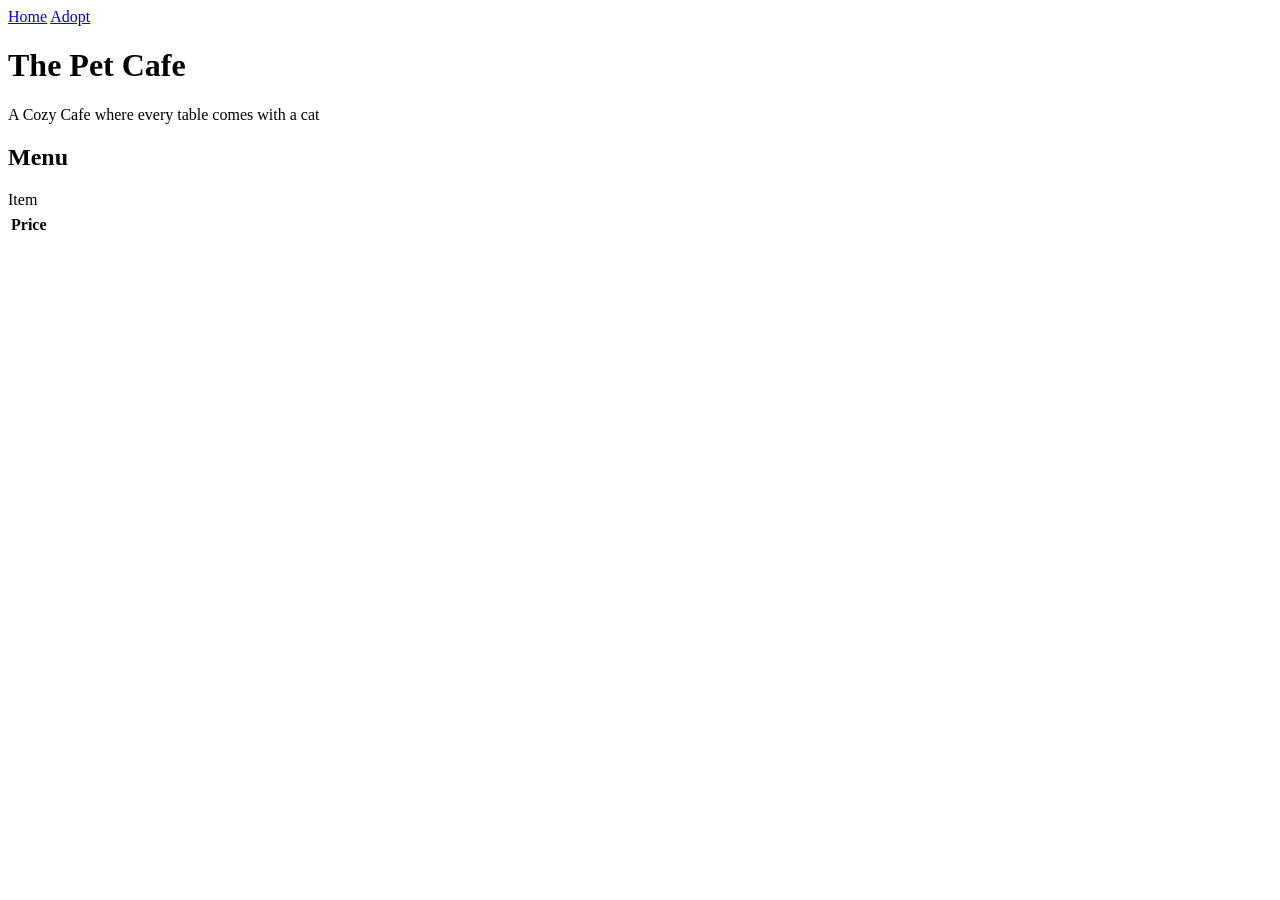
==== index.html @ e31e9b63 "init commit" ====
<!DOCTYPE html>
<html lang="en">
<head>
    <meta charset="UTF-8">
    <title>The Pet Cafe</title>
    <link rel="stylesheet" href="style.css">
</head>
<body>
    <nav>
        <a href="index.html">Home</a>
        <a href="adopt.html">Adopt</a>
    </nav>
    <header>
        <h1>The Pet Cafe</h1>
        <p>A Cozy Cafe where every table comes with a cat</p>
    </header>

    <section id="menu">
        <h2>Menu</h2>
        <table>
            <tr><tr>Item</tr><th>Price</th></tr>
        </table>
</body>
</html>
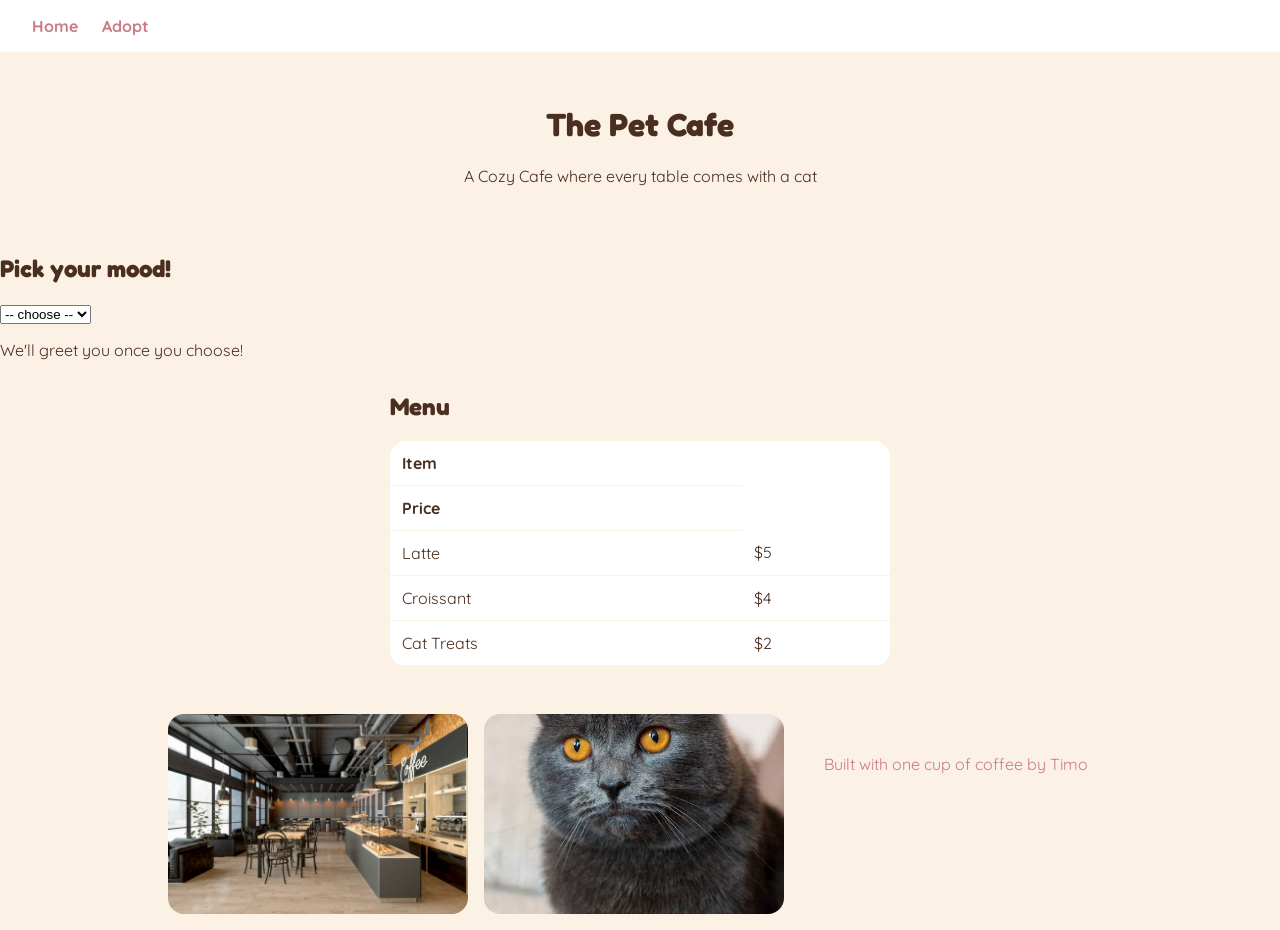
==== commit c2133e2d: "Added the basics pages and some css and js" ====
--- a/index.html
+++ b/index.html
@@ -15,10 +15,34 @@
         <p>A Cozy Cafe where every table comes with a cat</p>
     </header>
 
+    <section id="mood">
+        <h2>Pick your mood!</h2>
+        <select id="mood-style">
+            <option value="">-- choose --</option>
+            <option value="sleepy">Sleepy</option>
+            <option value="playful">Playful</option>
+            <option value="hungry">Hungry</option>
+        </select>
+        <p id="mood-text">We'll greet you once you choose!</p>
+    </section>
+
     <section id="menu">
         <h2>Menu</h2>
         <table>
-            <tr><tr>Item</tr><th>Price</th></tr>
+            <tr><th>Item</tr><th>Price</th></tr>
+            <tr><td>Latte</td><td>$5</td></tr>
+            <tr><td>Croissant</td><td>$4</td></tr>
+            <tr><td>Cat Treats</td><td>$2</td></tr>
         </table>
+    </section>
+    <section id="gallery">
+        <img src="cafe.jpg" alt="cafe interior">
+        <img src="cat.jpg" alt="A resident cat"
+    </section>
+
+    <footer>
+        <p>Built with one cup of coffee by Timo</p>
+    </footer>
+    <script src="script.js"></script>
 </body>
 </html>
--- a/style.css
+++ b/style.css
@@ -0,0 +1,117 @@
+@import url('https://fonts.googleapis.com/css2?family=Fredoka:wght@600&family=Quicksand&display=swap');
+
+:root {
+    --cream: #fbf1e4;
+    --brown: #4a2e1f;
+    --rose: #c97c86;
+    --radius: 16px;
+}
+
+*{box-sizing: border-box;}
+body{
+    margin:0;
+    background: var(--cream);
+    color: var(--brown);
+    font-family: 'Quicksand', sans-serif;
+}
+
+h1,h2,h3 {
+    font-family: 'Fredoka', sans-serif;
+}
+
+nav {
+    display: flex;
+    gap: 1.5rem;
+    padding: 1rem 2rem;
+    background: white;
+}
+
+nav a {
+    text-decoration: none;
+    color: var(--rose);
+    font-weight: bold;
+    transition: color 0.2s ease;
+}
+
+nav a:hover {
+    color:var(--brown);
+}
+header {
+    padding: 2rem;
+    text-align: center;
+}
+
+#gallery {
+    display: flex;
+    gap: 1rem;
+    justify-content: center;
+    padding: 1rem 2rem;
+    flex-wrap: wrap;
+}
+
+#gallery img {
+    width: 300px;
+    height: 200px;
+    object-fit: cover;
+    border-radius: var(--radius);
+}
+
+#menu {
+    max-width: 500px;
+    margin: 2rem auto;
+}
+
+table {
+    width: 100%;
+    border-collapse: collapse;
+    background: white;
+    border-radius: var(--radius);
+    overflow: hidden;
+}
+
+td, th {
+    padding: 0.75rem;
+    border-bottom: 1px solid var(--cream);
+    text-align: left;
+}
+
+#cats {
+    display: grid;
+    grid-template-columns: repeat(auto-fit, minmax(200px, 1fr));
+    gap: 1.5rem;
+    padding: 2rem;
+}
+
+.cat-card {
+    background: white;
+    border-radius: var(--radius);
+    overflow: hidden;
+    padding-bottom: 1rem;
+    text-align: center;
+    transition: trasform 0.2s ease;
+}
+
+.cat-card:hover {
+    transform: translateY(-6px);
+}
+
+.cat-card img {
+    width: 100%;
+    height: 160px;
+    object-fit: cover;
+}
+footer {
+    text-align: center;
+    padding: 1.5rem;
+    color: var(--rose);
+}
+
+@media (max-width: 600px) {
+    nav {
+        flex-direction: column;
+        gap: 0.5rem;
+    }
+    #gallery img {
+        width: 100%;
+    }
+}
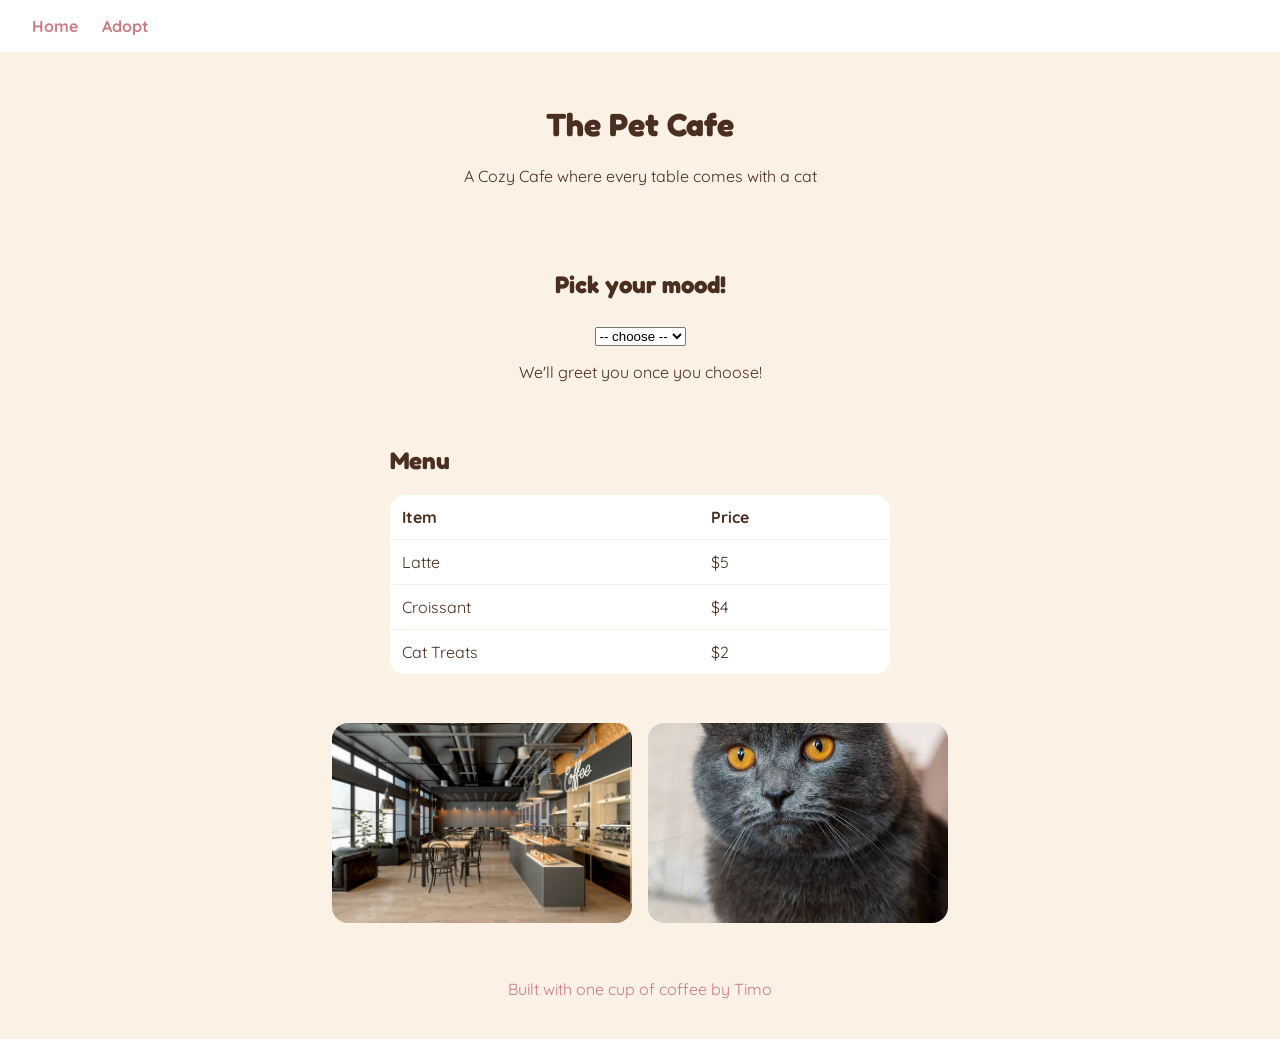
==== commit 6dfa4ee5: "Fix some weird typos and finilzing the project" ====
--- a/index.html
+++ b/index.html
@@ -17,7 +17,7 @@
 
     <section id="mood">
         <h2>Pick your mood!</h2>
-        <select id="mood-style">
+        <select id="mood-select">
             <option value="">-- choose --</option>
             <option value="sleepy">Sleepy</option>
             <option value="playful">Playful</option>
@@ -29,7 +29,7 @@
     <section id="menu">
         <h2>Menu</h2>
         <table>
-            <tr><th>Item</tr><th>Price</th></tr>
+            <tr><th>Item</th><th>Price</th></tr>
             <tr><td>Latte</td><td>$5</td></tr>
             <tr><td>Croissant</td><td>$4</td></tr>
             <tr><td>Cat Treats</td><td>$2</td></tr>
@@ -37,7 +37,7 @@
     </section>
     <section id="gallery">
         <img src="cafe.jpg" alt="cafe interior">
-        <img src="cat.jpg" alt="A resident cat"
+        <img src="cat.jpg" alt="A resident cat">
     </section>
 
     <footer>
--- a/style.css
+++ b/style.css
@@ -61,6 +61,15 @@
     margin: 2rem auto;
 }
 
+#mood {
+    text-align: center;
+    padding: 1rem 2rem;
+}
+
+#mood select {
+    margin-top: 0.5rem;
+}
+
 table {
     width: 100%;
     border-collapse: collapse;
@@ -82,13 +91,73 @@
     padding: 2rem;
 }
 
+#pet, #adopt-form {
+    max-width: 500px;
+    margin: 2rem auto;
+    padding: 2rem;
+    background: white;
+    border-radius: var(--radius);
+    text-align: center;
+}
+#pet img {
+    width: 200px;
+    height: 200px;
+    object-fit: cover;
+    border-radius: var(--radius);
+    margin-bottom: 1rem;
+}
+
+#pet-bubble {
+    color: var(--rose);
+    font-weight: bold;
+}
+
+#feed-btn {
+    font-family: 'Quicksand', sans-serif;
+    font-size: 1rem;
+    font-weight: bold;
+    background: var(--rose);
+    color: white;
+    border: none;
+    padding: 0.75rem 1.5rem;
+    border-radius: var(--radius);
+    cursor: pointer;
+    margin-top: 0.5rem;
+    transition: background 0.2s ease, trasform 0.2s ease;
+}
+
+#feed-btn:hover {
+    background: var(--brown);
+    transform: translate(-2px);
+}
+
+#adopt-form input,
+#adopt-form button {
+    font-family: 'Quicksand', sans-serif;
+    padding: 0.6rem 1rem;
+    border-radius: var(--radius);
+    border: 1px solid var(--cream);
+}
+
+#adopt-form button {
+    background: var(--rose);
+    color: white;
+    border: none;
+    cursor: pointer;
+    transition: background 0.2s ease;
+}
+
+#adopt-form button:hover {
+    background: var(--brown);
+}
+
 .cat-card {
     background: white;
     border-radius: var(--radius);
     overflow: hidden;
     padding-bottom: 1rem;
     text-align: center;
-    transition: trasform 0.2s ease;
+    transition: transform 0.2s ease;
 }
 
 .cat-card:hover {
@@ -97,13 +166,17 @@
 
 .cat-card img {
     width: 100%;
-    height: 160px;
+    height: 400px;
     object-fit: cover;
 }
 footer {
     text-align: center;
     padding: 1.5rem;
     color: var(--rose);
+}
+
+.hidden {
+    display: none;
 }
 
 @media (max-width: 600px) {
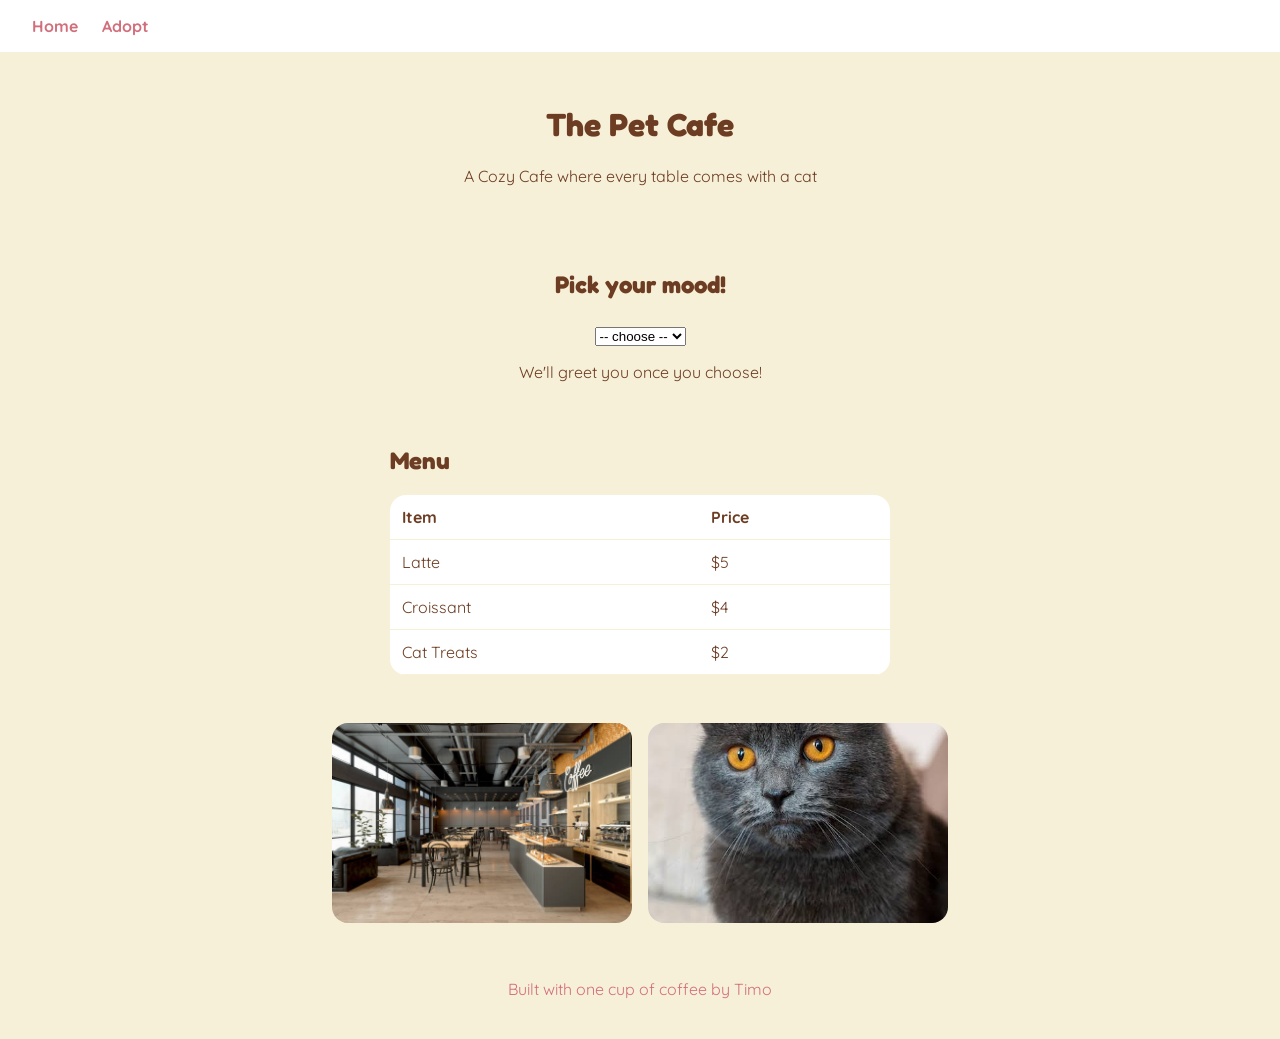
==== commit 1781d721: "fix some typos" ====
--- a/index.html
+++ b/index.html
@@ -2,6 +2,7 @@
 <html lang="en">
 <head>
     <meta charset="UTF-8">
+    <meta name="viewport" content="width=device-width, initial-scale=1.0">
     <title>The Pet Cafe</title>
     <link rel="stylesheet" href="style.css">
 </head>
--- a/style.css
+++ b/style.css
@@ -1,9 +1,9 @@
 @import url('https://fonts.googleapis.com/css2?family=Fredoka:wght@600&family=Quicksand&display=swap');
 
 :root {
-    --cream: #fbf1e4;
-    --brown: #4a2e1f;
-    --rose: #c97c86;
+    --cream: #f7f0d9;
+    --brown: #6d3d23;
+    --rose: #d16f7c;
     --radius: 16px;
 }
 
@@ -123,12 +123,12 @@
     border-radius: var(--radius);
     cursor: pointer;
     margin-top: 0.5rem;
-    transition: background 0.2s ease, trasform 0.2s ease;
+    transition: background 0.2s ease, transform 0.2s ease;
 }
 
 #feed-btn:hover {
     background: var(--brown);
-    transform: translate(-2px);
+    transform: translateY(-2px);
 }
 
 #adopt-form input,
